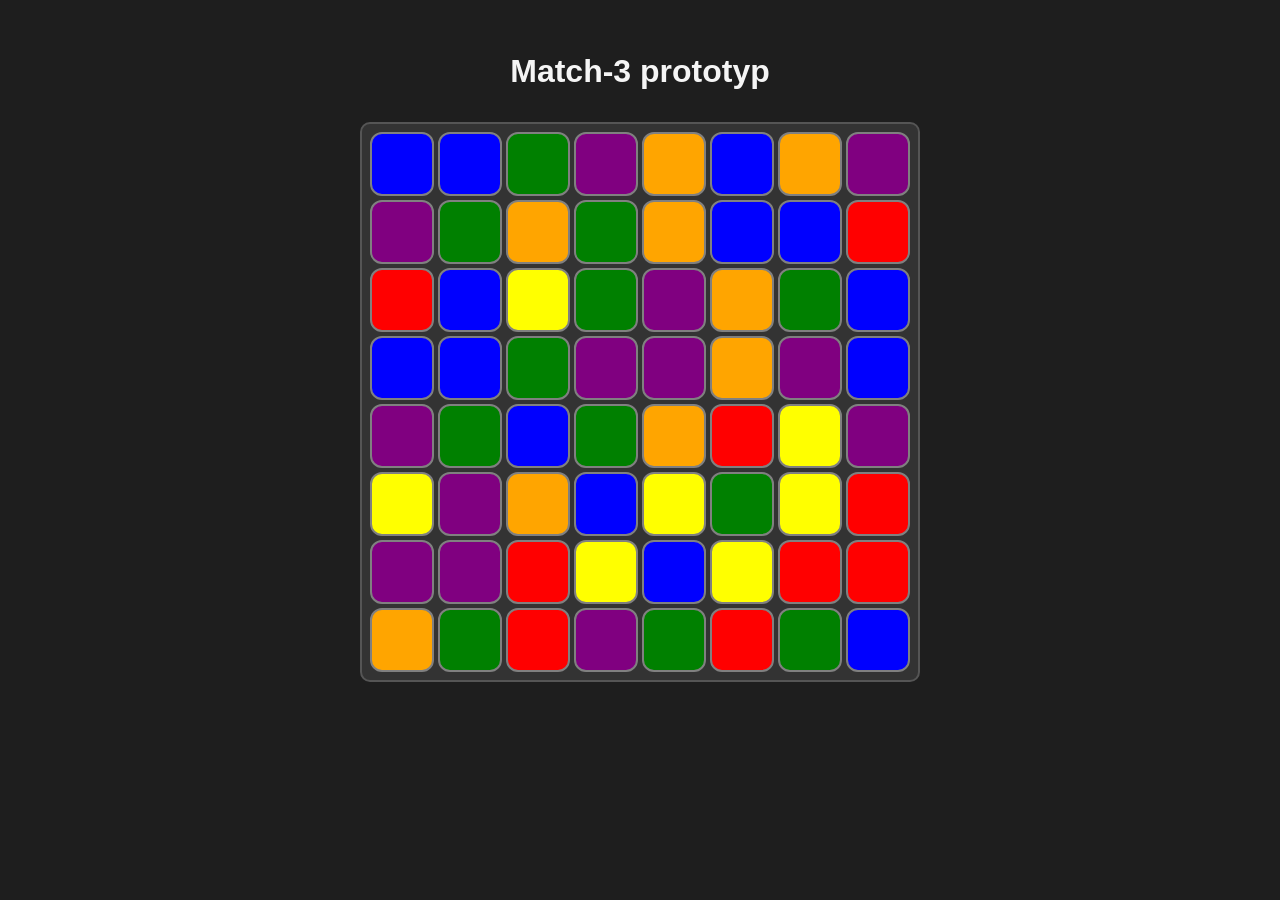
==== GSAP version/Index.html @ c90e5fc1 "Divided project into two versions ENG: Divided the project into two folders/versions, one for GSAP a" ====
<!DOCTYPE html>
<html lang="sv">
<head>
  <meta charset="UTF-8" />
  <meta name="viewport" content="width=device-width, initial-scale=1.0" />
  <title>Match-3 Grid Prototype</title>
  <link rel="stylesheet" href="style.css" />
</head>
<body>
  <main class="app">
    <h1>Match-3 prototyp</h1>

    <section class="board-wrapper">
      <div id="board"></div>
    </section>
  </main>

  <script src="script.js"></script>
</body>
</html>
---- GSAP version/style.css ----
* {
  box-sizing: border-box;
}

body {
  margin: 0;
  font-family: Arial, sans-serif;
  background: #1e1e1e;
  color: #f5f5f5;
}

.app {
  max-width: 900px;
  margin: 0 auto;
  padding: 2rem;
  text-align: center;
}

.board-wrapper {
  display: flex;
  justify-content: center;
  margin-top: 2rem;
}

#board {
  display: grid;
  grid-template-columns: repeat(8, 64px);
  grid-template-rows: repeat(8, 64px);
  gap: 4px;
  padding: 8px;
  background: #333;
  border: 2px solid #555;
  border-radius: 10px;
}

.tile {
  width: 64px;
  height: 64px;
  border-radius: 12px;
  border: 2px solid grey;
  cursor: pointer;
  transition: transform 0.15s ease, box-shadow 0.15s ease;
}

.tile:hover {
  transform: scale(1.03);
}

.tile.selected {
  border: none;
  outline: 1px solid white;
  transform: scale(1.1);
}

.tile.empty {
  background: transparent;
  border: 2px dashed rgba(255, 255, 255, 0.08);
  cursor: default;
}
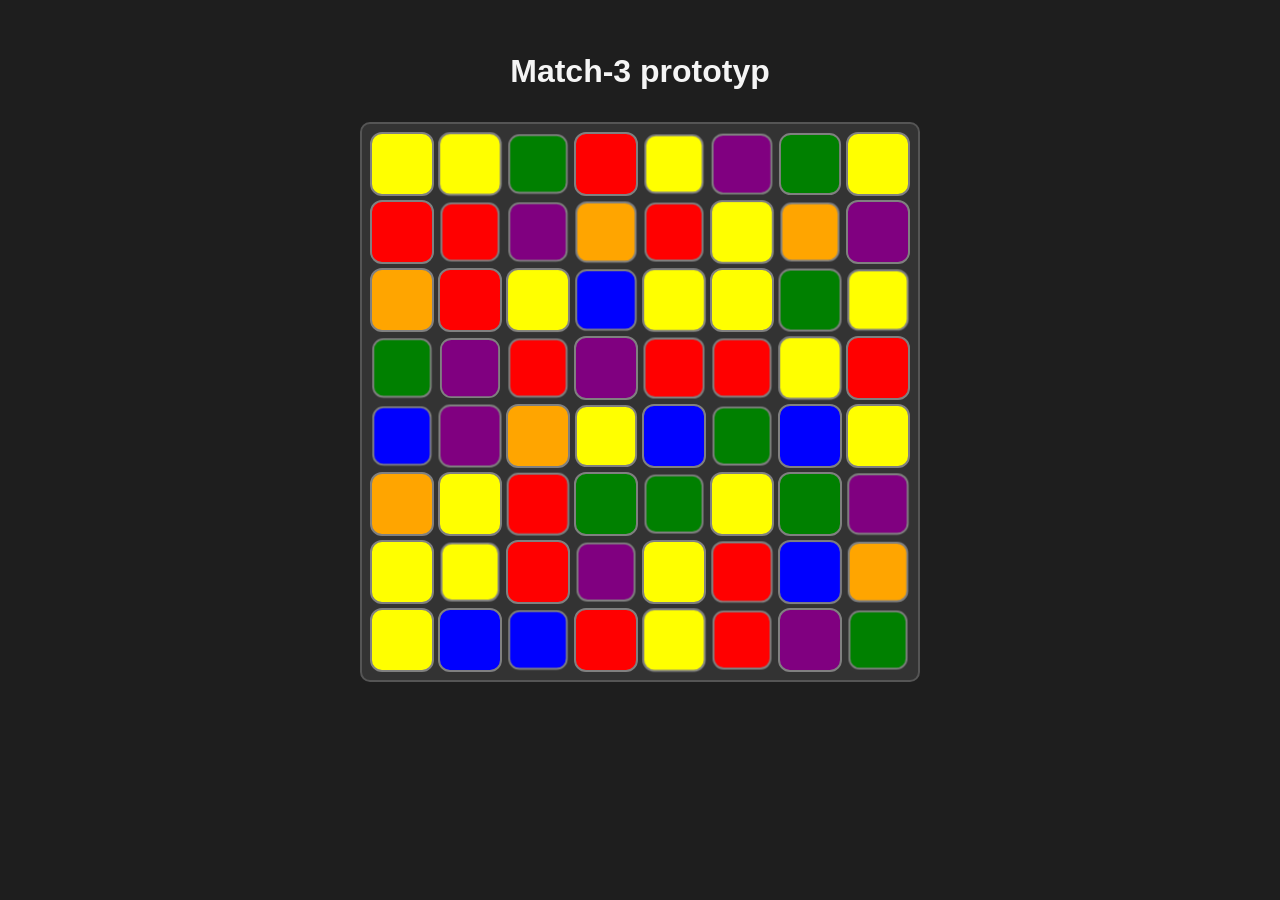
==== commit 439fb985: "Set up GSAP + Idle animation ENG: GSAP is now imported + Tiles now use GSAP for idle animation inste" ====
--- a/GSAP version/Index.html
+++ b/GSAP version/Index.html
@@ -15,6 +15,7 @@
     </section>
   </main>
 
+  <script src="https://cdn.jsdelivr.net/npm/gsap@3.15/dist/gsap.min.js"></script>
   <script src="script.js"></script>
 </body>
 </html>
--- a/GSAP version/style.css
+++ b/GSAP version/style.css
@@ -23,6 +23,7 @@
 }
 
 #board {
+  position: relative;
   display: grid;
   grid-template-columns: repeat(8, 64px);
   grid-template-rows: repeat(8, 64px);
@@ -32,6 +33,10 @@
   border: 2px solid #555;
   border-radius: 10px;
 }
+
+/*****************\
+| Tile attributes |
+\*****************/
 
 .tile {
   width: 64px;
@@ -56,4 +61,39 @@
   background: transparent;
   border: 2px dashed rgba(255, 255, 255, 0.08);
   cursor: default;
+}
+
+.tile.matched {
+  visibility: hidden;
+}
+
+.clone {
+  position: absolute;
+  pointer-events: none;
+  z-index: 1000;
+  transition: transform 0.2s ease;
+}
+
+.explodeTile {
+  position: absolute;
+  pointer-events: none;
+  z-index: 2000;
+  border-radius: 8px;
+  transition: transform 0.45s ease-out, opacity 0.45s ease-out;
+}
+
+/************\
+| Animations |
+\************/
+
+@keyframes idle {
+  0%{
+    transform: translateY(0px) scale(1);
+  }
+  50%{
+    transform: translateY(-3px) scale(1.03);
+  }
+  100%{
+    transform: translateY(0px) scale(1);
+  }
 }
